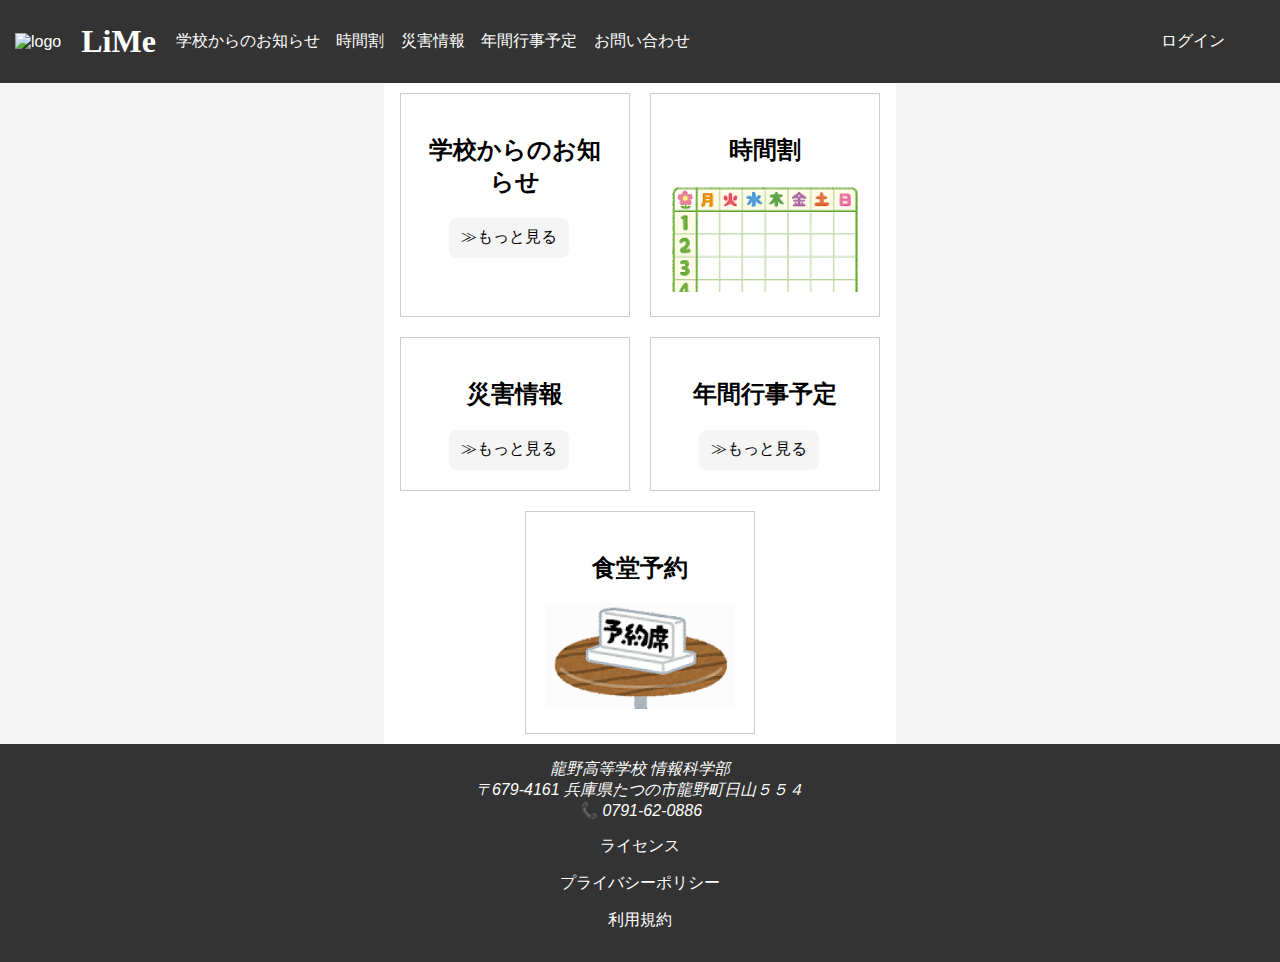
==== index.html @ 8c46a37a "Add files via upload" ====
<!DOCTYPE html>
<html lang="ja">

<head>
    <meta charset="UTF-8">
    <meta name="viewport" content="width=device-width, initial-scale=1.0">
    <meta name="discription" content="LiMeは、龍野高校の生徒・保護者・教職員のためのポータルサイトです。">
    <meta name="keywords" content="LiMe, 龍野高校, 龍野高等学校, 龍野, 高校, 高等学校, ポータルサイト, 生徒, 保護者, 教職員">
    <!--chacheを30秒に設定-->
    <meta http-equiv="Cache-Control" content="public, max-age=30">
    <meta name="expires" content="30">
    <meta name="robots" content="noindex"><!--検索エンジンで検索不可-->
    <title>LiMe | 情報科学部</title>
    <link rel="icon" href="./favicon.ico">
    <link rel="stylesheet" href="./index.css">
    <script src="./index.js"></script>
</head>

<body>
    <header>
        <a href="./"><img src="./favicon.ico" alt="logo"></a>
        <a href="./">
            <h1>LiMe</h1>
        </a>
        <div id="headerpt">
            <a href="./bulletin_board/">学校からのお知らせ</a>
            <a href="./timetable/">時間割</a>
            <a href="./disaster_information/">災害情報</a>
            <a href="./school_calendar/">年間行事予定</a>
            <a href="./contact/">お問い合わせ</a>
        </div>
        <button id="login">ログイン</button>
        <img src="" alt="usericon" id="headerUserIcon" style="display: none;">
    </header>
    <main>
        <article id="bulletin_board">
            <h2>学校からのお知らせ</h2>
            <div class="bulletin">
            </div>
            <button onclick='location.href="./bulletin_board/"' class="artLinkButton">&Gt;もっと見る</button>
        </article>
        <article id="timetable">
            <h2>時間割</h2>
            <img src="./timetable.png" alt="timetable" id="timetablepng" width="160" height="90">
        </article>
        <article id="disaster_information">
            <h2>災害情報</h2>
            <div class="disaster">
            </div>
            <button onclick='location.href="./disaster_information/"' class="artLinkButton">&Gt;もっと見る</button>
        </article>
        <article id="school_calendar">
            <h2>年間行事予定</h2>
            <div class="calendar">
            </div>
            <button onclick='location.href="./school_calendar/"' class="artLinkButton">&Gt;もっと見る</button>
        </article>
        <article id="cafeteria_reservation">
            <h2>食堂予約</h2>
            <img src="./cafeteria_reservation.png" alt="cafeteria_reservation" id="cafeteria_reservationpng" width="160" height="90">
        </article>
    </main>
    <footer>
        <address>
            龍野高等学校 情報科学部<br>
            〒679-4161 兵庫県たつの市龍野町日山５５４<br>
            <a href="tel:0791-62-0886">📞 0791-62-0886</a>
        </address>
        <p><a>ライセンス</a></p>
        <p><a>プライバシーポリシー</a></p>
        <p><a>利用規約</a></p>
    </footer>
</body>

</html>
---- index.css ----
body, html {
    margin: 0;
    font-family: Arial, Helvetica, sans-serif;
    background-color: #f5f5f5;
}
header {
    background-color: #333;
    color: #fff;
    padding: 15px;
    text-align: center;
    display: flex;
    align-items: center;
}
header a {
    color: #fff;
    text-decoration: none;
}
header a :hover {
    color: #fff;
    text-decoration: underline;
}
header h1 {
        font-family: 'Times New Roman', Times, serif;
        margin: 8px;
}
header div a {
    margin-left: 12px;
}
header button {
    background-color: #333;
    color: #fff;
    font-size: 16px;
    border: none;
    cursor: pointer;
    margin-left: auto;
    margin-right: 12px;
    width: 120px;
    height: 40px;
    border: 1px solid #333;
    border-radius: 5px;
}
header button:hover {
    background-color: #fff;
    color: #333;
    border: 1px solid #fff;
}
header img {
    width: 50px;
    height: 50px;
    margin-left: auto;
    margin-right: 12px;
}
main {
    display: flex;
    flex-wrap: wrap;
    justify-content: center;
    width: 40%;
    margin: 0 auto;
    background-color: #fff;
}
article {
    width: 45%; /* 横幅を調整して2列に */
    margin: 10px; /* 各記事の周りの余白 */
    text-align: center; /* 中央揃え */
    padding: 20px; /* 記事の内側の余白 */
    border: 1px solid #ccc; /* ボーダーを追加（任意のスタイル） */
    box-sizing: border-box; /* ボーダーが要素の外側に影響しないように */
}
article img {
    width: 100%;
    height: auto;
    background-color: #fcfcfc;
}
.artLinkButton {
    background-color: #f5f5f5;
    font-size: 16px;
    cursor: pointer;
    margin-left: auto;
    margin-right: 12px;
    width: 120px;
    height: 40px;
    border: 2px solid #f5f5f5;
    border-radius: 8px;
    transition: transform 0.3s;
}
.artLinkButton:hover {
    background-color: #fff;
    border: 2px solid #333;
    transform: scale(1.1);
}
.artLinkButton:active {
    background-color: #333;
    color: #fff;
    border: 2px solid #333;
    transform: scale(0.9);
}
footer {
    background-color: #333;
    color: #fff;
    padding: 15px;
    text-align: center;
}
footer a {
    color: #fff;
    text-decoration: none;
}
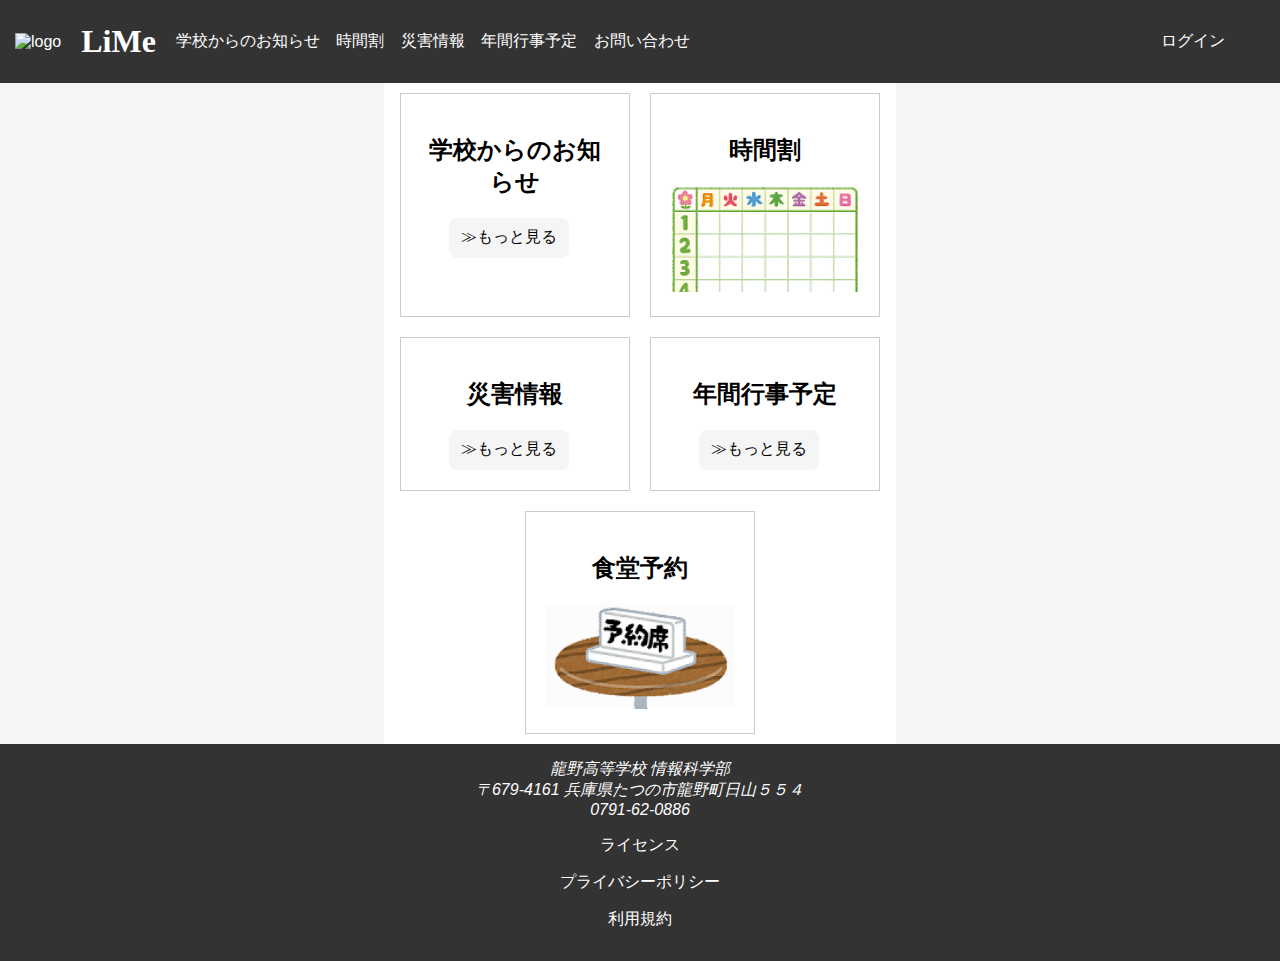
==== commit a2225c89: "Add files via upload" ====
--- a/index.html
+++ b/index.html
@@ -4,16 +4,15 @@
 <head>
     <meta charset="UTF-8">
     <meta name="viewport" content="width=device-width, initial-scale=1.0">
-    <meta name="discription" content="LiMeは、龍野高校の生徒・保護者・教職員のためのポータルサイトです。">
-    <meta name="keywords" content="LiMe, 龍野高校, 龍野高等学校, 龍野, 高校, 高等学校, ポータルサイト, 生徒, 保護者, 教職員">
-    <!--chacheを30秒に設定-->
-    <meta http-equiv="Cache-Control" content="public, max-age=30">
-    <meta name="expires" content="30">
+    <meta name="description" content="LiMeは、龍野高校の生徒・保護者・教職員のためのポータルサイトです。">
     <meta name="robots" content="noindex"><!--検索エンジンで検索不可-->
     <title>LiMe | 情報科学部</title>
     <link rel="icon" href="./favicon.ico">
     <link rel="stylesheet" href="./index.css">
     <script src="./index.js"></script>
+    <meta http-equiv="cache-control" content="max-age=600">
+    <script type="module" src="https://unpkg.com/ionicons@7.1.0/dist/ionicons/ionicons.esm.js"></script>
+    <script nomodule src="https://unpkg.com/ionicons@7.1.0/dist/ionicons/ionicons.js"></script>
 </head>
 
 <body>
@@ -57,18 +56,19 @@
         </article>
         <article id="cafeteria_reservation">
             <h2>食堂予約</h2>
-            <img src="./cafeteria_reservation.png" alt="cafeteria_reservation" id="cafeteria_reservationpng" width="160" height="90">
+            <img src="./cafeteria_reservation.png" alt="cafeteria_reservation" id="cafeteria_reservationpng" width="160"
+                height="90">
         </article>
     </main>
     <footer>
         <address>
             龍野高等学校 情報科学部<br>
             〒679-4161 兵庫県たつの市龍野町日山５５４<br>
-            <a href="tel:0791-62-0886">📞 0791-62-0886</a>
+            <a href="tel:0791-62-0886"><ion-icon name="call-outline"></ion-icon> 0791-62-0886</a>
         </address>
-        <p><a>ライセンス</a></p>
-        <p><a>プライバシーポリシー</a></p>
-        <p><a>利用規約</a></p>
+        <p><a href="./license/">ライセンス</a></p>
+        <p><a href="./policy/">プライバシーポリシー</a></p>
+        <p><a href="./agreement/">利用規約</a></p>
     </footer>
 </body>
 
--- a/index.css
+++ b/index.css
@@ -45,8 +45,8 @@
     border: 1px solid #fff;
 }
 header img {
-    width: 50px;
-    height: 50px;
+    width: 48px;
+    height: 48px;
     margin-left: auto;
     margin-right: 12px;
 }
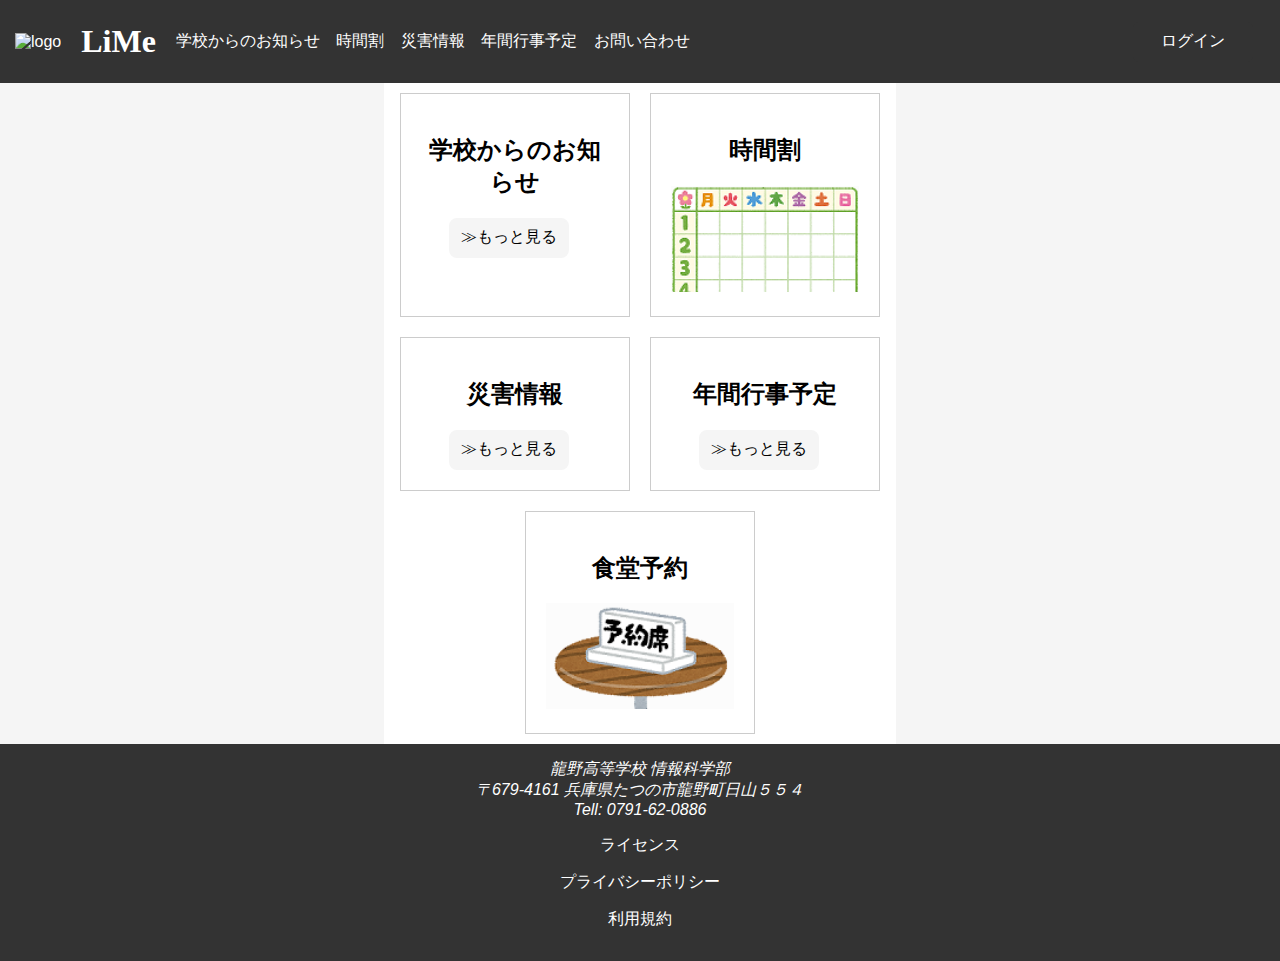
==== commit dc21eba9: "Add files via upload" ====
--- a/index.html
+++ b/index.html
@@ -11,8 +11,6 @@
     <link rel="stylesheet" href="./index.css">
     <script src="./index.js"></script>
     <meta http-equiv="cache-control" content="max-age=600">
-    <script type="module" src="https://unpkg.com/ionicons@7.1.0/dist/ionicons/ionicons.esm.js"></script>
-    <script nomodule src="https://unpkg.com/ionicons@7.1.0/dist/ionicons/ionicons.js"></script>
 </head>
 
 <body>
@@ -56,15 +54,14 @@
         </article>
         <article id="cafeteria_reservation">
             <h2>食堂予約</h2>
-            <img src="./cafeteria_reservation.png" alt="cafeteria_reservation" id="cafeteria_reservationpng" width="160"
-                height="90">
+            <img src="./cafeteria_reservation.png" alt="cafeteria_reservation" id="cafeteria_reservationpng" width="160" height="90">
         </article>
     </main>
     <footer>
         <address>
             龍野高等学校 情報科学部<br>
             〒679-4161 兵庫県たつの市龍野町日山５５４<br>
-            <a href="tel:0791-62-0886"><ion-icon name="call-outline"></ion-icon> 0791-62-0886</a>
+            <a href="tel:0791-62-0886">Tell: 0791-62-0886</a>
         </address>
         <p><a href="./license/">ライセンス</a></p>
         <p><a href="./policy/">プライバシーポリシー</a></p>
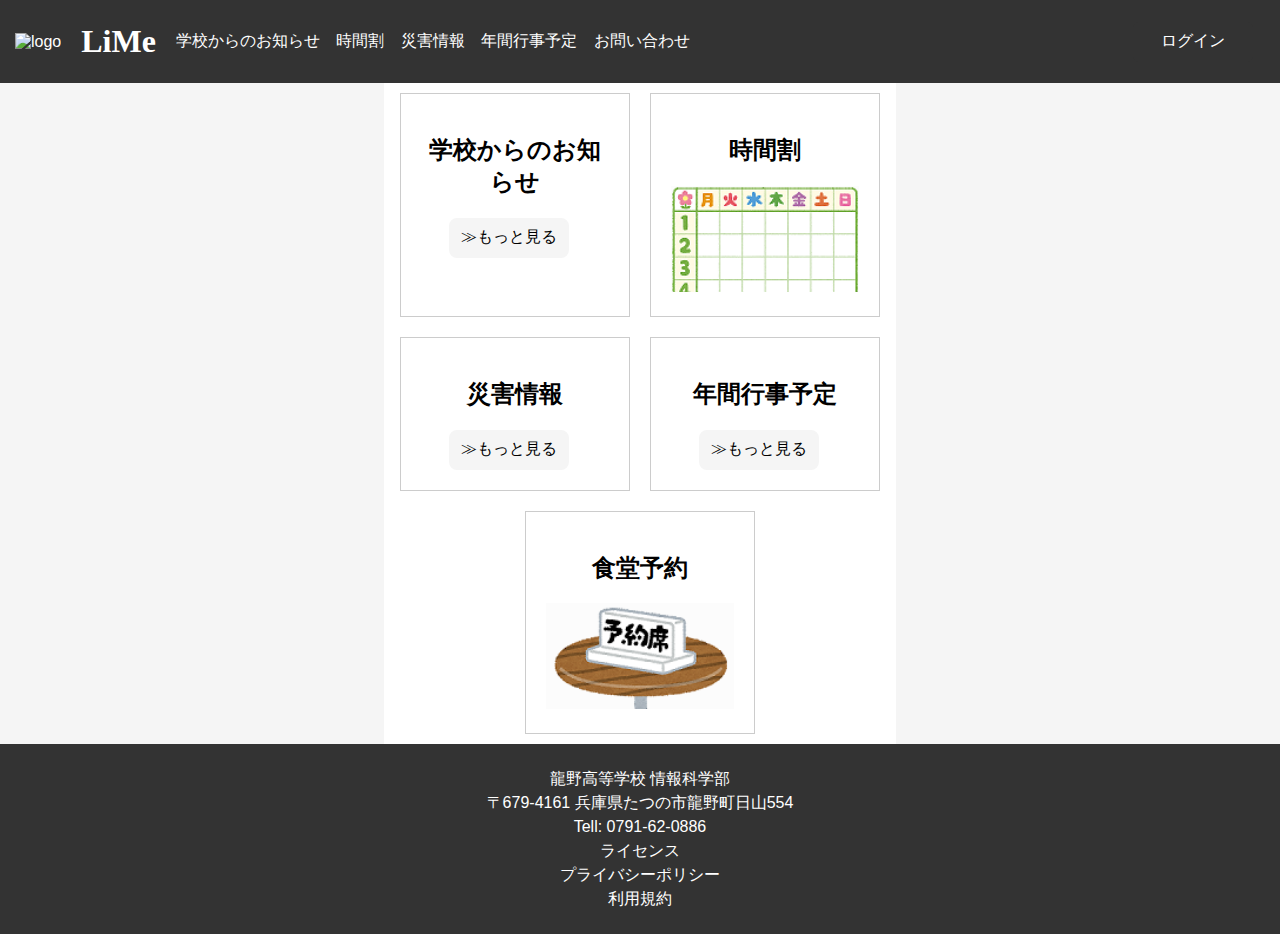
==== commit 0cada106: "Add files via upload" ====
--- a/index.html
+++ b/index.html
@@ -54,15 +54,14 @@
         </article>
         <article id="cafeteria_reservation">
             <h2>食堂予約</h2>
-            <img src="./cafeteria_reservation.png" alt="cafeteria_reservation" id="cafeteria_reservationpng" width="160" height="90">
+            <img src="./cafeteria_reservation.png" alt="cafeteria_reservation" id="cafeteria_reservationpng" width="160"
+                height="90">
         </article>
     </main>
     <footer>
-        <address>
-            龍野高等学校 情報科学部<br>
-            〒679-4161 兵庫県たつの市龍野町日山５５４<br>
-            <a href="tel:0791-62-0886">Tell: 0791-62-0886</a>
-        </address>
+        <p>龍野高等学校 情報科学部</p>
+        <p>〒679-4161 兵庫県たつの市龍野町日山554</p>
+        <p><a href="tel:0791-62-0886">Tell: 0791-62-0886</a></p>
         <p><a href="./license/">ライセンス</a></p>
         <p><a href="./policy/">プライバシーポリシー</a></p>
         <p><a href="./agreement/">利用規約</a></p>
--- a/index.css
+++ b/index.css
@@ -98,6 +98,7 @@
     background-color: #333;
     color: #fff;
     padding: 15px;
+    line-height: 0.5;
     text-align: center;
 }
 footer a {
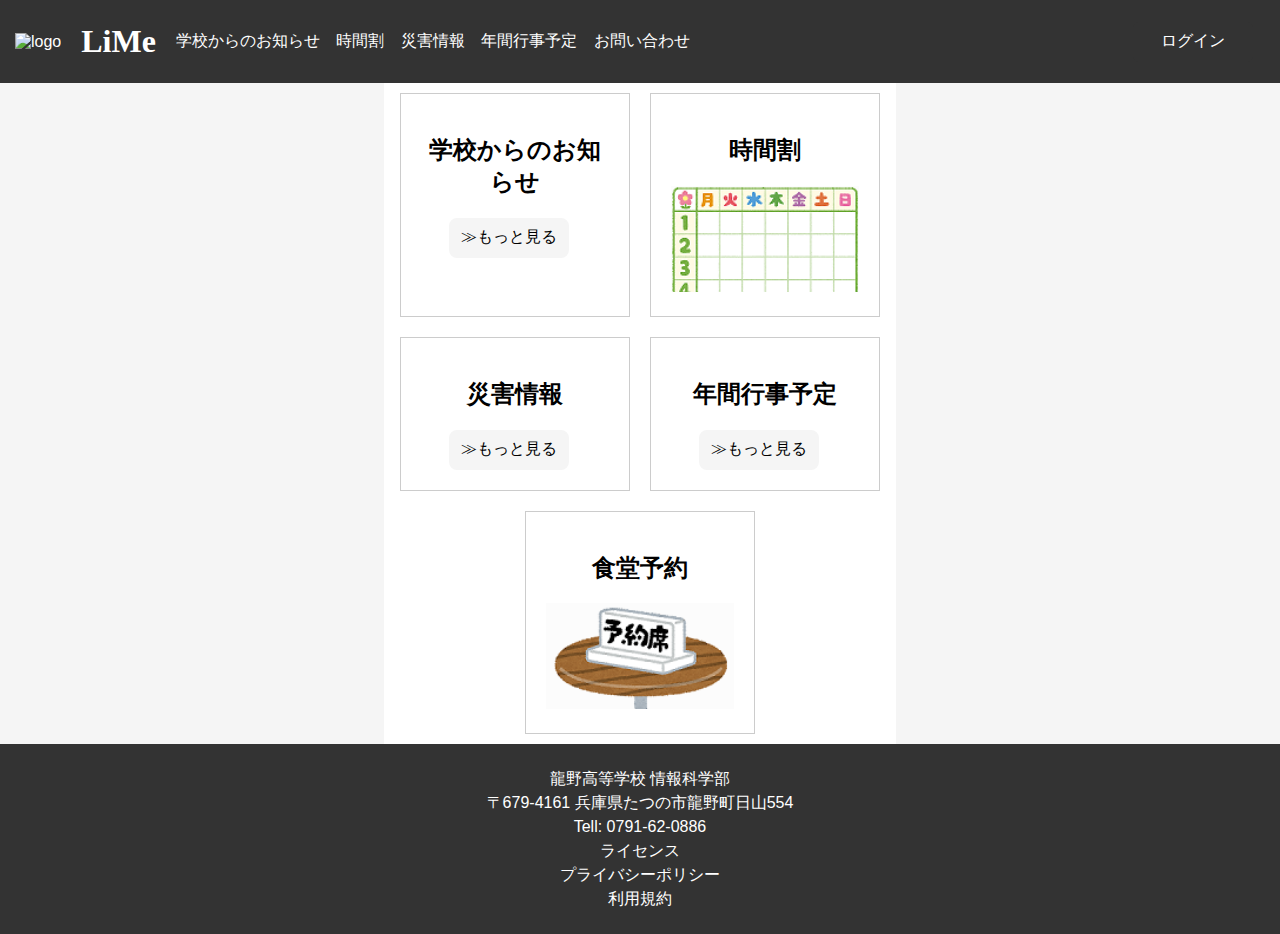
==== commit 431fd92b: "Add files via upload" ====
--- a/index.html
+++ b/index.html
@@ -19,7 +19,7 @@
         <a href="./">
             <h1>LiMe</h1>
         </a>
-        <div id="headerpt">
+        <div class="headerpt">
             <a href="./bulletin_board/">学校からのお知らせ</a>
             <a href="./timetable/">時間割</a>
             <a href="./disaster_information/">災害情報</a>
--- a/index.css
+++ b/index.css
@@ -104,4 +104,17 @@
 footer a {
     color: #fff;
     text-decoration: none;
+}
+
+/* media 768px */
+@media (max-width: 768px) {
+    .headerpt {
+        display: none;
+    }
+    main {
+        width: 100%;
+    }
+    article {
+        width: 80%;
+    }
 }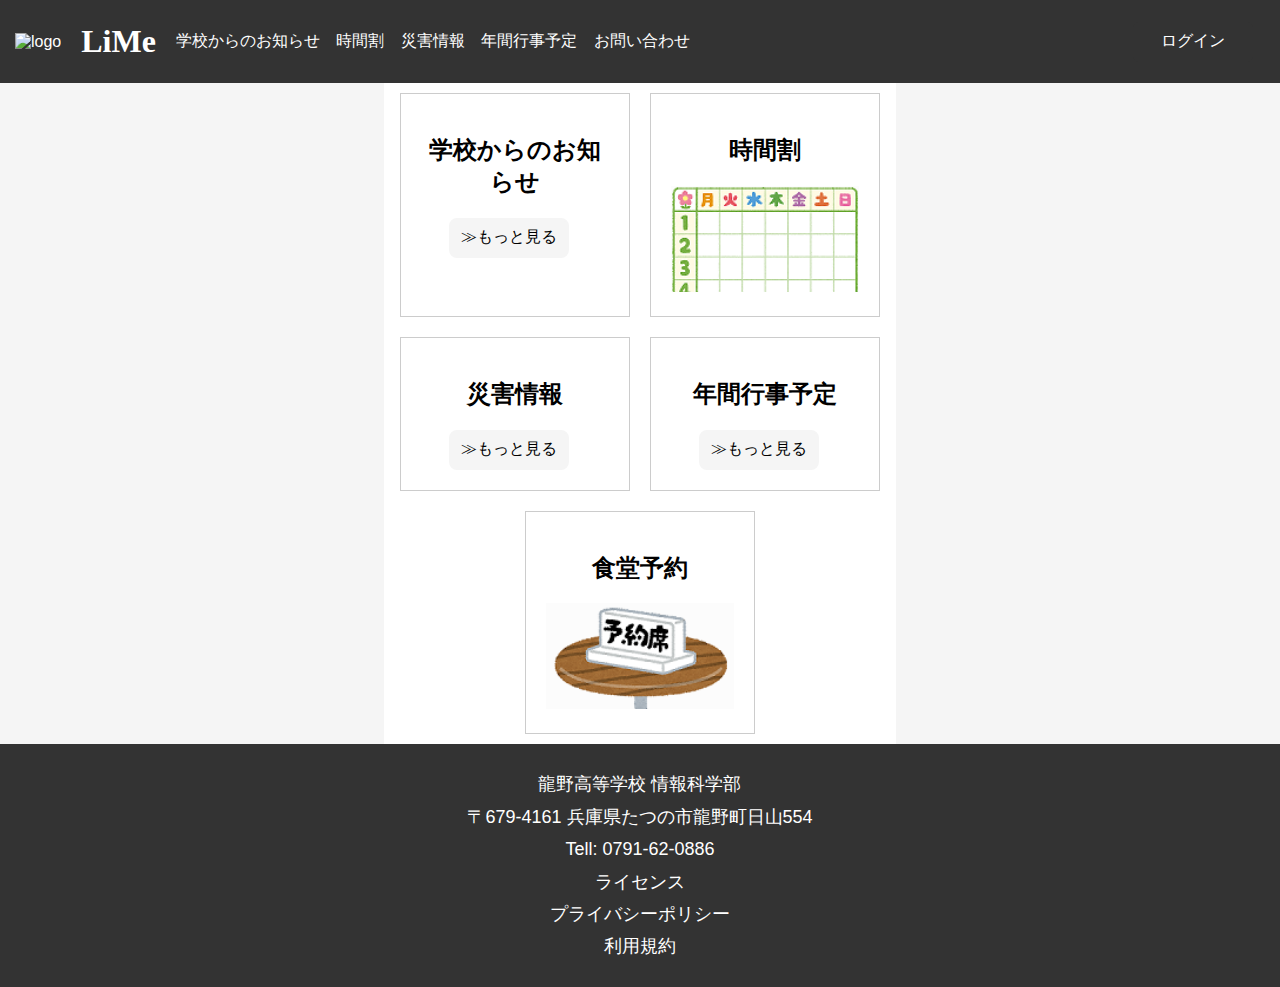
==== commit 6d9719b7: "Add files via upload" ====
--- a/index.html
+++ b/index.html
@@ -26,7 +26,7 @@
             <a href="./school_calendar/">年間行事予定</a>
             <a href="./contact/">お問い合わせ</a>
         </div>
-        <button id="login">ログイン</button>
+        <button id="login" onclick='window.open("./oauth/","_blank")'>ログイン</button>
         <img src="" alt="usericon" id="headerUserIcon" style="display: none;">
     </header>
     <main>
--- a/index.css
+++ b/index.css
@@ -98,7 +98,8 @@
     background-color: #333;
     color: #fff;
     padding: 15px;
-    line-height: 0.5;
+    line-height: 0.8;
+    font-size: large;
     text-align: center;
 }
 footer a {
@@ -106,8 +107,39 @@
     text-decoration: none;
 }
 
-/* media 768px */
-@media (max-width: 768px) {
+/* media 1280px~ desktop */
+@media (min-width: 1280px) {
+    /* main {
+        width: 40%;
+    }
+    article {
+        width: 45%;
+    }
+    -> default*/
+}
+/* media 768~1279px tablet */
+@media (min-width: 768px) and (max-width: 1279px) {
+    main {
+        width: 60%;
+    }
+    article {
+        width: 45%;
+    }
+}
+/* media 768px~1023 smalltablet */
+@media (min-width: 768px) and (max-width: 1023px) {
+    .headerpt {
+        display: none;
+    }
+    main {
+        width: 80%;
+    }
+    article {
+        width: 45%;
+    }
+}
+/* media 767px smartphone */
+@media (max-width: 767px) {
     .headerpt {
         display: none;
     }
